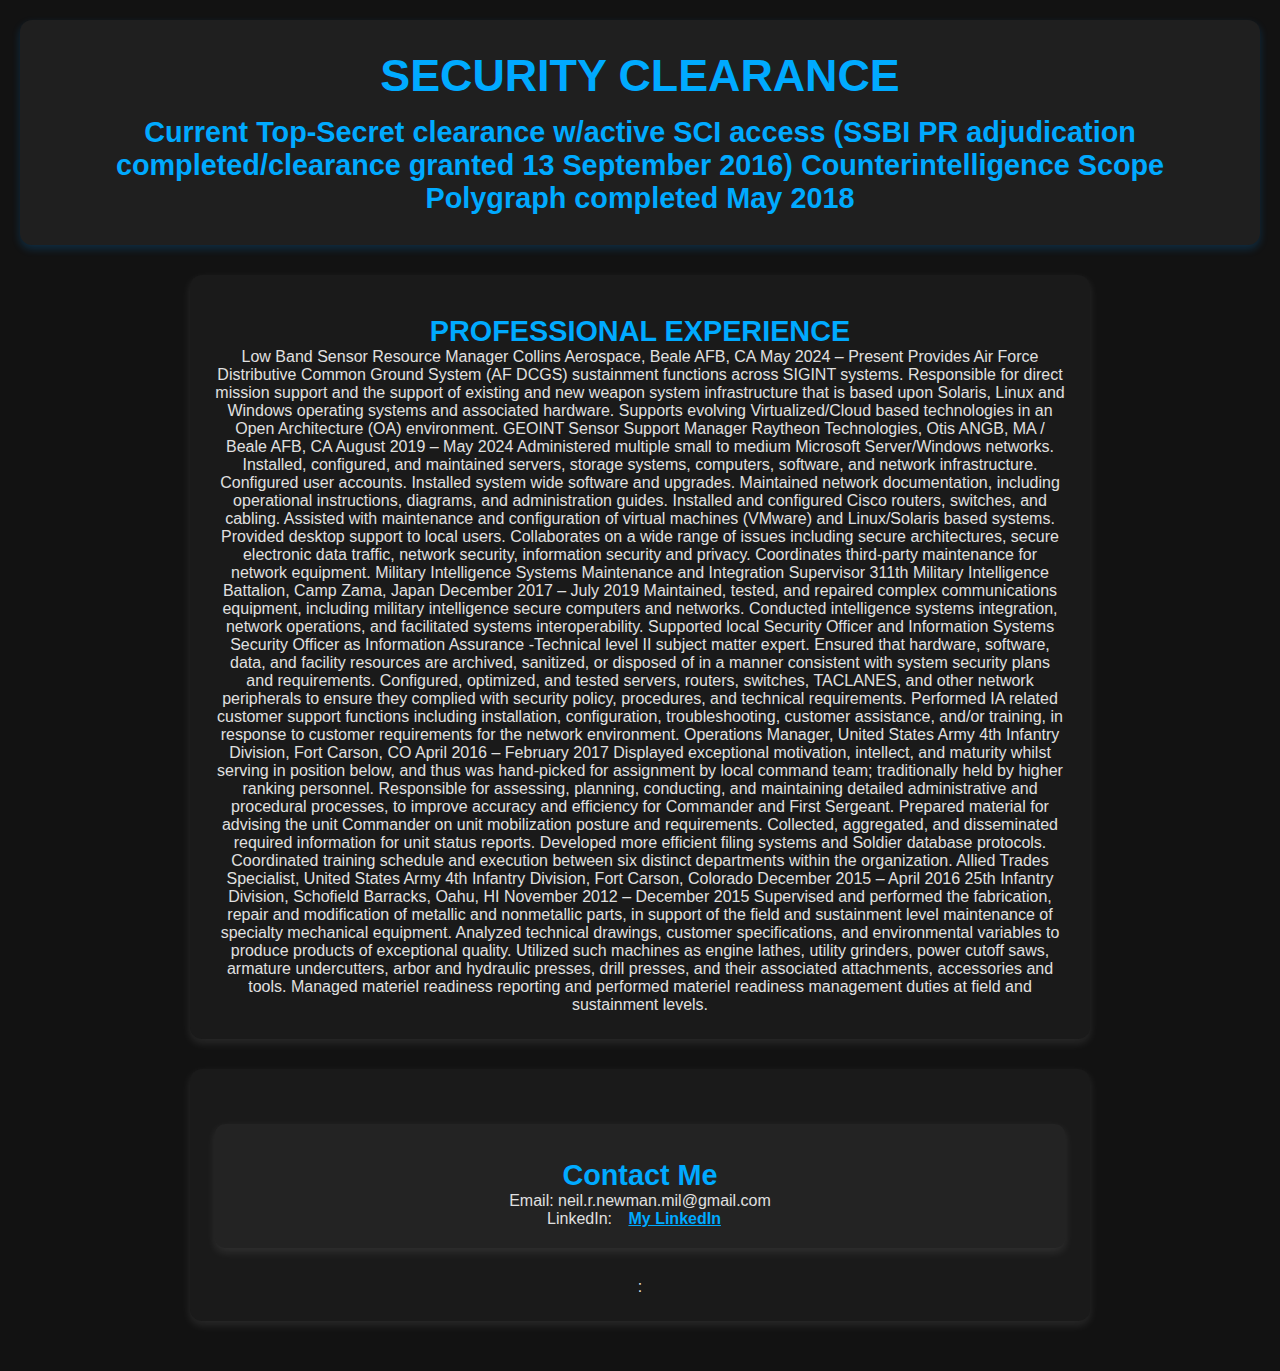
==== index.html @ 48aa9036 "Initial commit with website files" ====
<!DOCTYPE html>
<html lang="en">
<head>
<meta charset="UTF-8">
<meta name="viewport" content="width=device-width, initial-scale=1.0">
<title>Neil Richard Newman
16739 Alexandra Way
Grass Valley, CA 95949
(775) 203-0694
Neil.r.newman.mil@gmail.com
</title>
<link rel="stylesheet" href="/style.css">
</head>
<body>
<header>
<h1>SECURITY CLEARANCE</h1>
<h2>Current Top-Secret clearance w/active SCI access 
(SSBI PR adjudication completed/clearance granted 13 September 2016)
Counterintelligence Scope Polygraph completed May 2018
</h2>
</header>
<section class="intro">
<h2>PROFESSIONAL EXPERIENCE</h2>
<p>Low Band Sensor Resource Manager
Collins Aerospace, Beale AFB, CA							May 2024 – Present

Provides Air Force Distributive Common Ground System (AF DCGS) sustainment functions across SIGINT systems. Responsible for direct mission support and the support of existing and new weapon system infrastructure that is based upon Solaris, Linux and Windows operating systems and associated hardware. Supports evolving Virtualized/Cloud based technologies in an Open Architecture (OA) environment.

GEOINT Sensor Support Manager
Raytheon Technologies, Otis ANGB, MA / Beale AFB, CA			           August 2019 – May 2024

Administered multiple small to medium Microsoft Server/Windows networks. Installed, configured, and maintained servers, storage systems, computers, software, and network infrastructure. Configured user accounts. Installed system wide software and upgrades. Maintained network documentation, including operational instructions, diagrams, and administration guides. Installed and configured Cisco routers, switches, and cabling. Assisted with maintenance and configuration of virtual machines (VMware) and Linux/Solaris based systems. Provided desktop support to local users. Collaborates on a wide range of issues including secure architectures, secure electronic data traffic, network security, information security and privacy. Coordinates third-party maintenance for network equipment.  

Military Intelligence Systems Maintenance and Integration Supervisor
311th Military Intelligence Battalion, Camp Zama, Japan 	                                              December 2017 – July 2019

Maintained, tested, and repaired complex communications equipment, including military intelligence secure computers and networks.  Conducted intelligence systems integration, network operations, and 

facilitated systems interoperability.  Supported local Security Officer and Information Systems Security Officer as Information Assurance -Technical level II subject matter expert.  Ensured that hardware, software, data, and facility resources are archived, sanitized, or disposed of in a manner consistent with system security plans and requirements.  Configured, optimized, and tested servers, routers, switches, TACLANES, and other network peripherals to ensure they complied with security policy, procedures, and technical requirements.  Performed IA related customer support functions including installation, configuration, troubleshooting, customer assistance, and/or training, in response to customer requirements for the network environment.

Operations Manager, United States Army
4th Infantry Division, Fort Carson, CO			                                              April 2016 – February 2017

Displayed exceptional motivation, intellect, and maturity whilst serving in position below, and thus was hand-picked for assignment by local command team; traditionally held by higher ranking personnel. Responsible for assessing, planning, conducting, and maintaining detailed administrative and procedural processes, to improve accuracy and efficiency for Commander and First Sergeant.  Prepared material for advising the unit Commander on unit mobilization posture and requirements.  Collected, aggregated, and disseminated required information for unit status reports.  Developed more efficient filing systems and Soldier database protocols.  Coordinated training schedule and execution between six distinct departments within the organization.  


Allied Trades Specialist, United States Army
4th Infantry Division, Fort Carson, Colorado			                               December 2015 – April 2016
25th Infantry Division, Schofield Barracks, Oahu, HI			          November 2012 – December 2015

Supervised and performed the fabrication, repair and modification of metallic and nonmetallic parts, in support of the field and sustainment level maintenance of specialty mechanical equipment.  Analyzed technical drawings, customer specifications, and environmental variables to produce products of exceptional quality.  Utilized such machines as engine lathes, utility grinders, power cutoff saws, armature undercutters, arbor and hydraulic presses, drill presses, and their associated attachments, accessories and tools.  Managed materiel readiness reporting and performed materiel readiness management duties at field and sustainment levels.  
</p>
</section>
<section class="skills">
<section class="contact">
<h2>Contact Me</h2>
<p>Email: neil.r.newman.mil@gmail.com</p>
<p>LinkedIn: <a href="https://www.linkedin.com/in/neil-newman-8492b8327/" target="_blank">My LinkedIn</a></p>
</section>:
</body>
</html>
---- style.css ----
/* Global Reset */
* {
box-sizing: border-box;
margin: 0;
padding: 0;
}
body {
font-family: "Inter", sans-serif;
background: #121212;
color: #e0e0e0;
text-align: center;
padding: 20px;
}
/* Header */
header {
background: #1f1f1f;
padding: 30px;
border-radius: 12px;
box-shadow: 0 4px 8px rgba(0, 150, 255, 0.2);
}
h1 {
color: #00aaff;
font-size: 2.8em;
font-weight: bold;
margin-bottom: 5px;
}
h2 {
color: #00aaff;
font-size: 1.8em;
margin-top: 15px;
}
/* Section Styling */
section {
margin: 30px auto;
padding: 25px;
max-width: 900px;
background: #1a1a1a;
border-radius: 12px;
box-shadow: 0 4px 10px rgba(255, 255, 255, 0.1);
transition: transform 0.3s ease-in-out;
}
/* Smooth Hover Effects */
section:hover {
transform: translateY(-5px);
}
/* Key Skills Section */
ul {
list-style: none;
padding: 0;
}
ul li {
background: #232323;
margin: 10px auto;
padding: 15px;
border-radius: 10px;
max-width: 700px;
font-size: 18px;
font-weight: bold;
text-align: center;
display: flex;
justify-content: space-between;
align-items: center;
box-shadow: 0 3px 6px rgba(0, 150, 255, 0.2);
transition: transform 0.2s;
}
/* Hover Effect */
ul li:hover {
transform: scale(1.05);
background: #00aaff;
color: #000;
}
/* Links */
a {
color: #00aaff;
font-weight: bold;
padding: 8px 12px;
border-radius: 5px;
transition: all 0.3s ease-in-out;
}
a:hover {
background: #00aaff;
color: #000;
text-decoration: none;
}
/* Contact Section */
.contact {
background: #232323;
padding: 20px;
border-radius: 10px;
text-align: center;
margin-top: 30px;
}
/* Buttons */
button {
background: #00aaff;
color: #fff;
border: none;
padding: 12px 20px;
font-size: 16px;
font-weight: bold;
border-radius: 6px;
cursor: pointer;
transition: all 0.3s ease-in-out;
}
button:hover {
background: #0086cc;
}
/* Responsive Design */
@media (max-width: 768px) {
section {
width: 90%;
padding: 20px;
}
ul li {
max-width: 100%;
padding: 12px;
}
}
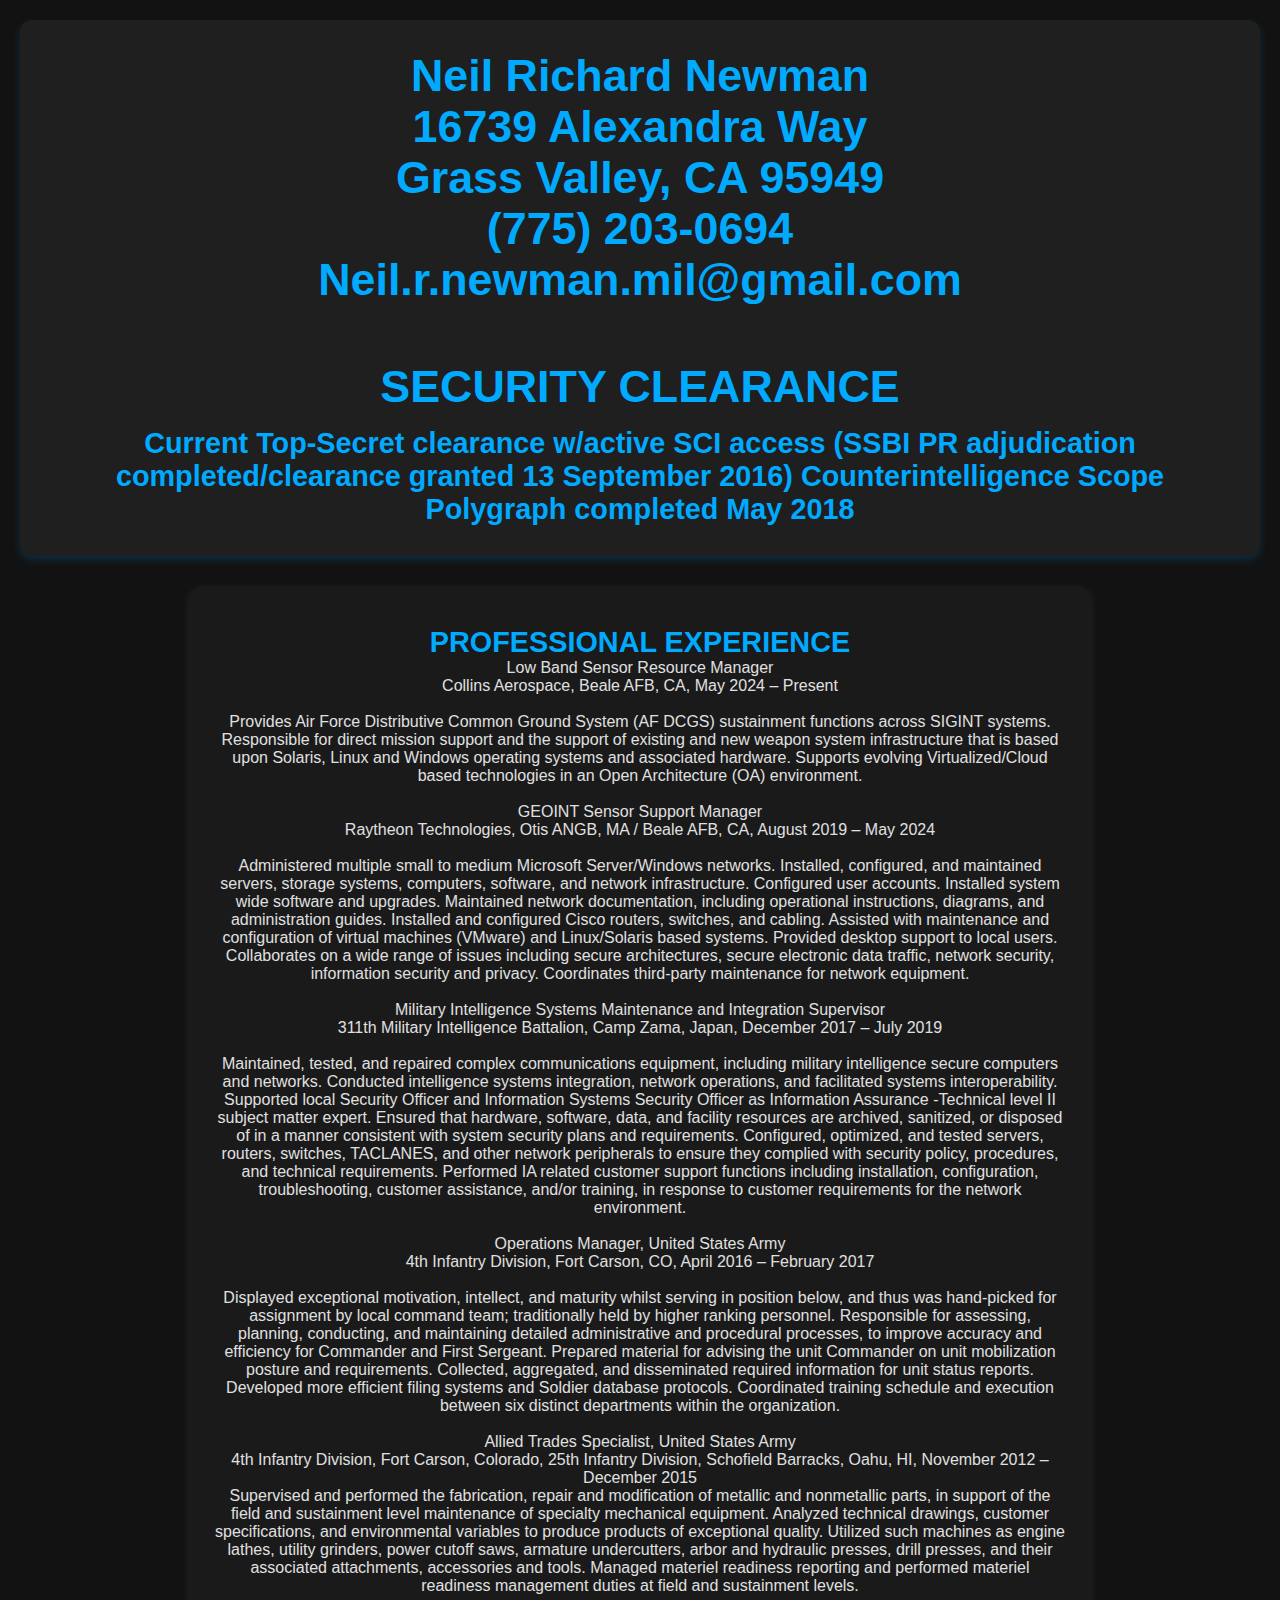
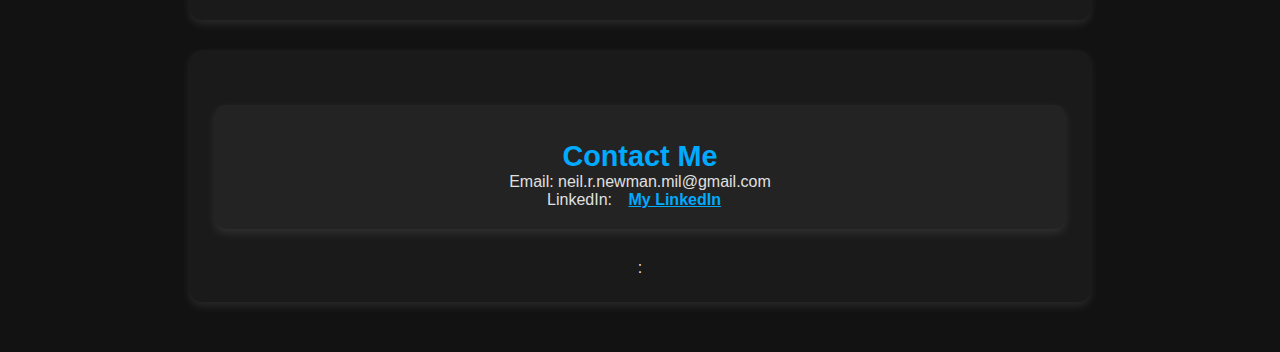
==== commit 43bfb7ac: "commit with additional website file content" ====
--- a/index.html
+++ b/index.html
@@ -13,6 +13,12 @@
 </head>
 <body>
 <header>
+	<h1>Neil Richard Newman<br>
+16739 Alexandra Way<br>
+Grass Valley, CA 95949<br>
+(775) 203-0694<br>
+Neil.r.newman.mil@gmail.com<br><br>
+
 <h1>SECURITY CLEARANCE</h1>
 <h2>Current Top-Secret clearance w/active SCI access 
 (SSBI PR adjudication completed/clearance granted 13 September 2016)
@@ -21,34 +27,33 @@
 </header>
 <section class="intro">
 <h2>PROFESSIONAL EXPERIENCE</h2>
-<p>Low Band Sensor Resource Manager
-Collins Aerospace, Beale AFB, CA							May 2024 – Present
+<p>Low Band Sensor Resource Manager<br>
+Collins Aerospace, Beale AFB, CA,							May 2024 – Present<br><br>
 
-Provides Air Force Distributive Common Ground System (AF DCGS) sustainment functions across SIGINT systems. Responsible for direct mission support and the support of existing and new weapon system infrastructure that is based upon Solaris, Linux and Windows operating systems and associated hardware. Supports evolving Virtualized/Cloud based technologies in an Open Architecture (OA) environment.
+Provides Air Force Distributive Common Ground System (AF DCGS) sustainment functions across SIGINT systems. Responsible for direct mission support and the support of existing and new weapon system infrastructure that is based upon Solaris, Linux and Windows operating systems and associated hardware. Supports evolving Virtualized/Cloud based technologies in an Open Architecture (OA) environment.<br><br>
 
-GEOINT Sensor Support Manager
-Raytheon Technologies, Otis ANGB, MA / Beale AFB, CA			           August 2019 – May 2024
+GEOINT Sensor Support Manager<br>
+Raytheon Technologies, Otis ANGB, MA / Beale AFB, CA,			           August 2019 – May 2024<br><br>
 
-Administered multiple small to medium Microsoft Server/Windows networks. Installed, configured, and maintained servers, storage systems, computers, software, and network infrastructure. Configured user accounts. Installed system wide software and upgrades. Maintained network documentation, including operational instructions, diagrams, and administration guides. Installed and configured Cisco routers, switches, and cabling. Assisted with maintenance and configuration of virtual machines (VMware) and Linux/Solaris based systems. Provided desktop support to local users. Collaborates on a wide range of issues including secure architectures, secure electronic data traffic, network security, information security and privacy. Coordinates third-party maintenance for network equipment.  
+Administered multiple small to medium Microsoft Server/Windows networks. Installed, configured, and maintained servers, storage systems, computers, software, and network infrastructure. Configured user accounts. Installed system wide software and upgrades. Maintained network documentation, including operational instructions, diagrams, and administration guides. Installed and configured Cisco routers, switches, and cabling. Assisted with maintenance and configuration of virtual machines (VMware) and Linux/Solaris based systems. Provided desktop support to local users. Collaborates on a wide range of issues including secure architectures, secure electronic data traffic, network security, information security and privacy. Coordinates third-party maintenance for network equipment.<br><br>  
 
-Military Intelligence Systems Maintenance and Integration Supervisor
-311th Military Intelligence Battalion, Camp Zama, Japan 	                                              December 2017 – July 2019
+Military Intelligence Systems Maintenance and Integration Supervisor<br>
+311th Military Intelligence Battalion, Camp Zama, Japan, 	                                              December 2017 – July 2019<br><br>
 
 Maintained, tested, and repaired complex communications equipment, including military intelligence secure computers and networks.  Conducted intelligence systems integration, network operations, and 
 
-facilitated systems interoperability.  Supported local Security Officer and Information Systems Security Officer as Information Assurance -Technical level II subject matter expert.  Ensured that hardware, software, data, and facility resources are archived, sanitized, or disposed of in a manner consistent with system security plans and requirements.  Configured, optimized, and tested servers, routers, switches, TACLANES, and other network peripherals to ensure they complied with security policy, procedures, and technical requirements.  Performed IA related customer support functions including installation, configuration, troubleshooting, customer assistance, and/or training, in response to customer requirements for the network environment.
+facilitated systems interoperability.  Supported local Security Officer and Information Systems Security Officer as Information Assurance -Technical level II subject matter expert.  Ensured that hardware, software, data, and facility resources are archived, sanitized, or disposed of in a manner consistent with system security plans and requirements.  Configured, optimized, and tested servers, routers, switches, TACLANES, and other network peripherals to ensure they complied with security policy, procedures, and technical requirements.  Performed IA related customer support functions including installation, configuration, troubleshooting, customer assistance, and/or training, in response to customer requirements for the network environment.<br><br>
 
-Operations Manager, United States Army
-4th Infantry Division, Fort Carson, CO			                                              April 2016 – February 2017
+Operations Manager, United States Army<br>
+4th Infantry Division, Fort Carson, CO,			                                              April 2016 – February 2017<br><br>
 
-Displayed exceptional motivation, intellect, and maturity whilst serving in position below, and thus was hand-picked for assignment by local command team; traditionally held by higher ranking personnel. Responsible for assessing, planning, conducting, and maintaining detailed administrative and procedural processes, to improve accuracy and efficiency for Commander and First Sergeant.  Prepared material for advising the unit Commander on unit mobilization posture and requirements.  Collected, aggregated, and disseminated required information for unit status reports.  Developed more efficient filing systems and Soldier database protocols.  Coordinated training schedule and execution between six distinct departments within the organization.  
+Displayed exceptional motivation, intellect, and maturity whilst serving in position below, and thus was hand-picked for assignment by local command team; traditionally held by higher ranking personnel. Responsible for assessing, planning, conducting, and maintaining detailed administrative and procedural processes, to improve accuracy and efficiency for Commander and First Sergeant.  Prepared material for advising the unit Commander on unit mobilization posture and requirements.  Collected, aggregated, and disseminated required information for unit status reports.  Developed more efficient filing systems and Soldier database protocols.  Coordinated training schedule and execution between six distinct departments within the organization.<br><br>  
 
 
-Allied Trades Specialist, United States Army
-4th Infantry Division, Fort Carson, Colorado			                               December 2015 – April 2016
-25th Infantry Division, Schofield Barracks, Oahu, HI			          November 2012 – December 2015
+Allied Trades Specialist, United States Army<br>
+4th Infantry Division, Fort Carson, Colorado, 25th Infantry Division, Schofield Barracks, Oahu, HI,			          November 2012 – December 2015<br>
 
-Supervised and performed the fabrication, repair and modification of metallic and nonmetallic parts, in support of the field and sustainment level maintenance of specialty mechanical equipment.  Analyzed technical drawings, customer specifications, and environmental variables to produce products of exceptional quality.  Utilized such machines as engine lathes, utility grinders, power cutoff saws, armature undercutters, arbor and hydraulic presses, drill presses, and their associated attachments, accessories and tools.  Managed materiel readiness reporting and performed materiel readiness management duties at field and sustainment levels.  
+Supervised and performed the fabrication, repair and modification of metallic and nonmetallic parts, in support of the field and sustainment level maintenance of specialty mechanical equipment.  Analyzed technical drawings, customer specifications, and environmental variables to produce products of exceptional quality.  Utilized such machines as engine lathes, utility grinders, power cutoff saws, armature undercutters, arbor and hydraulic presses, drill presses, and their associated attachments, accessories and tools.  Managed materiel readiness reporting and performed materiel readiness management duties at field and sustainment levels.<br>  
 </p>
 </section>
 <section class="skills">
